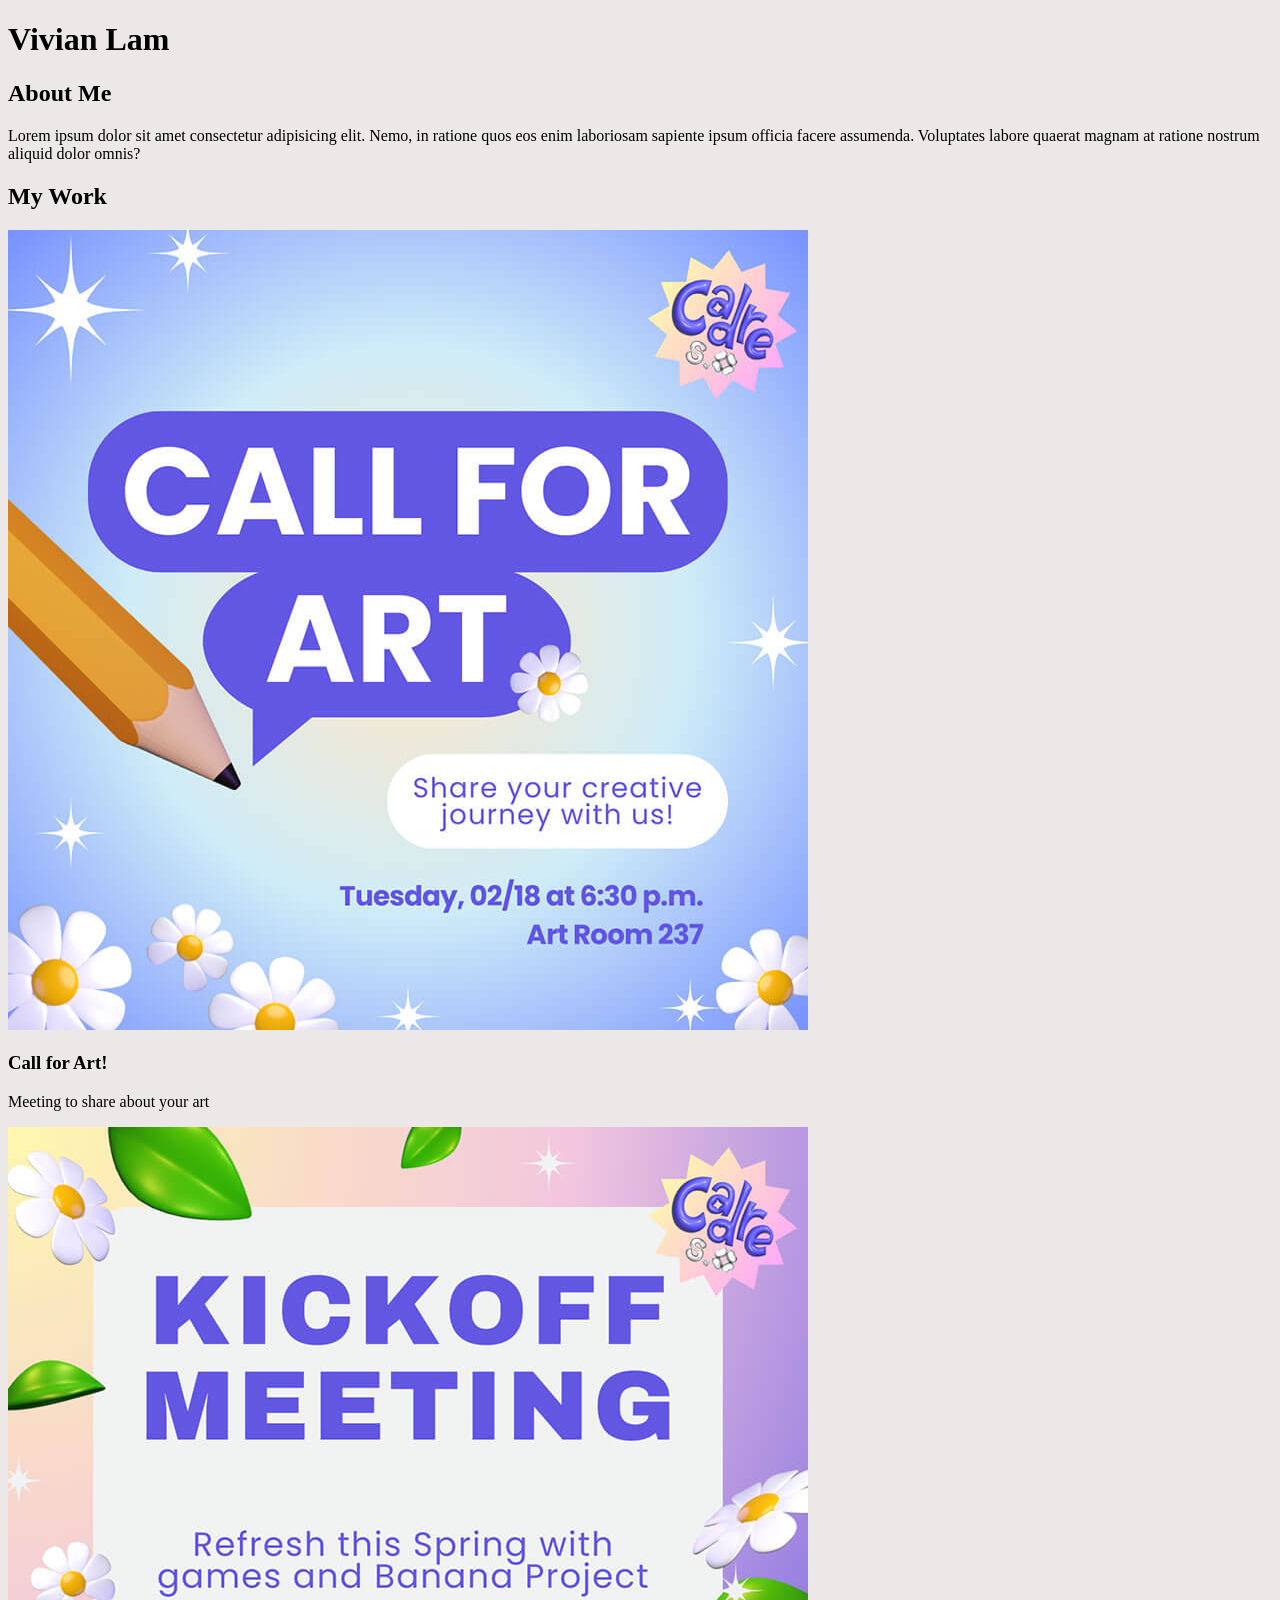
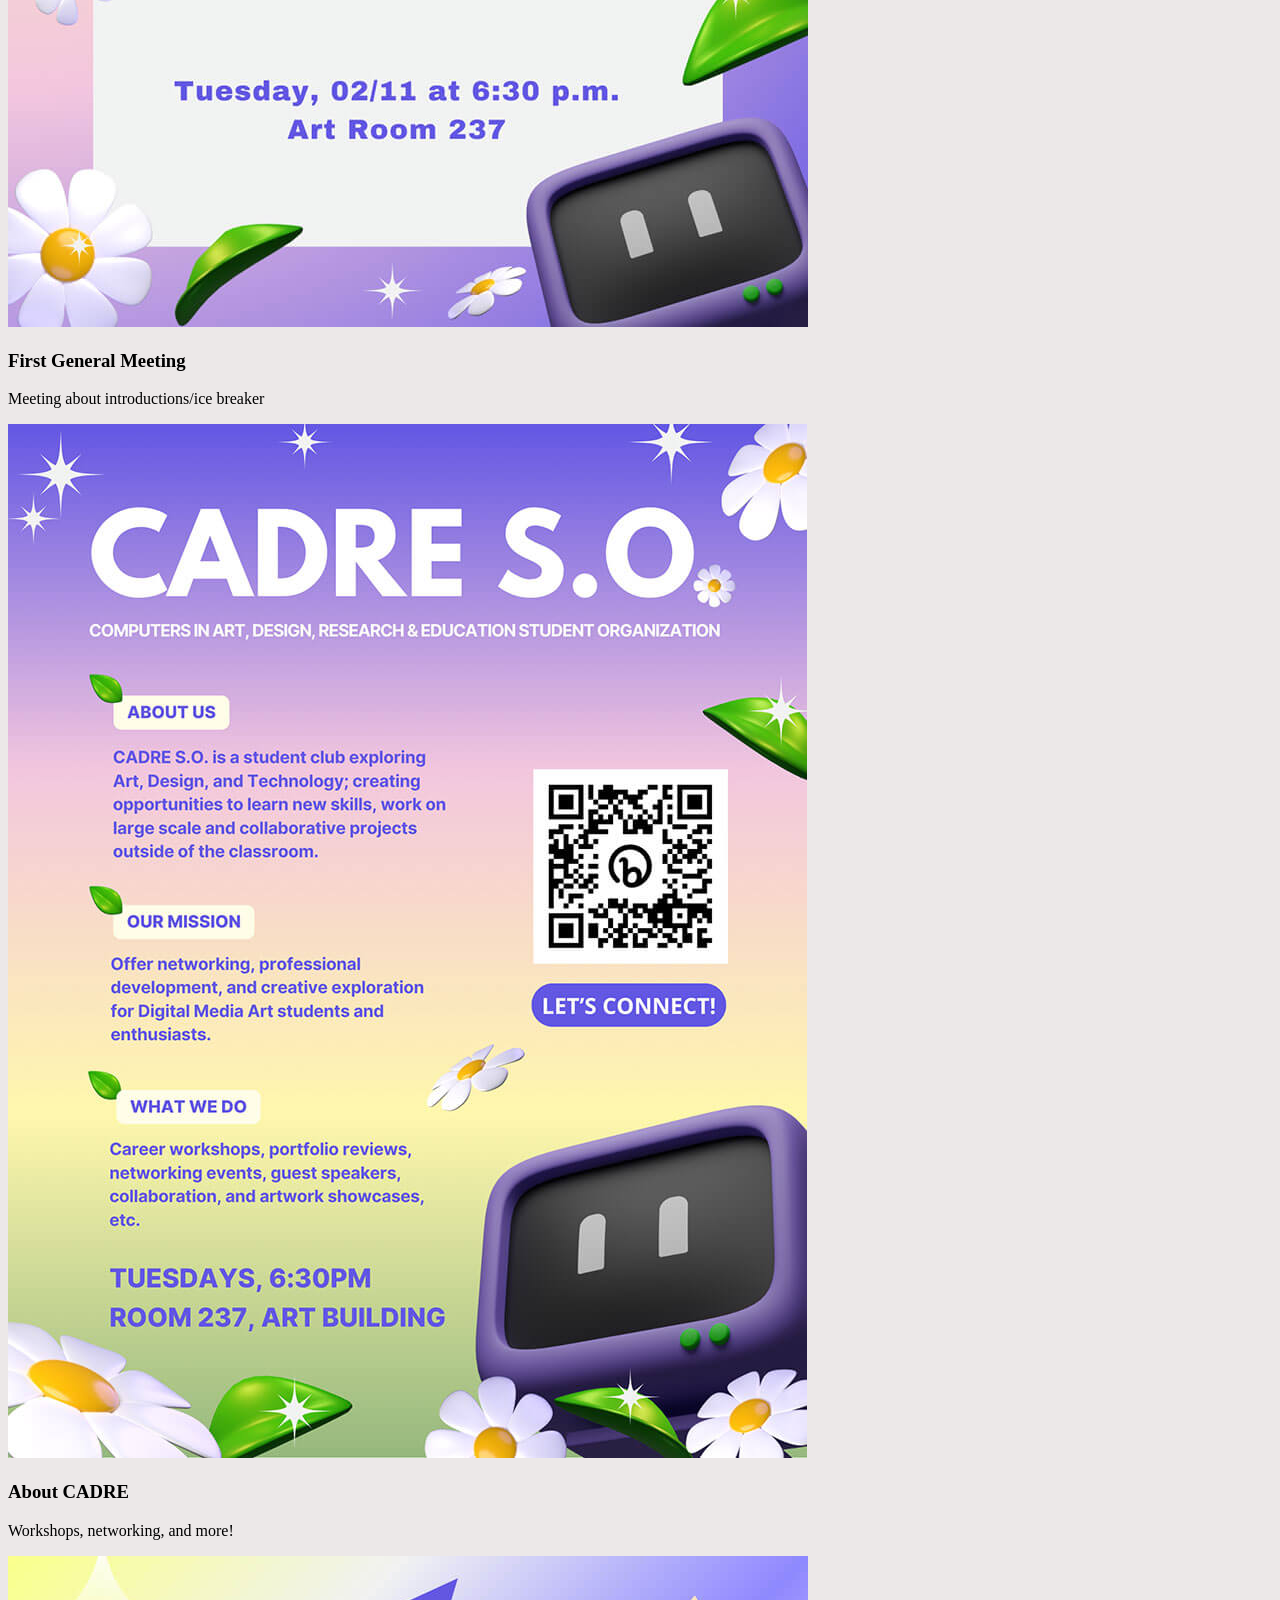
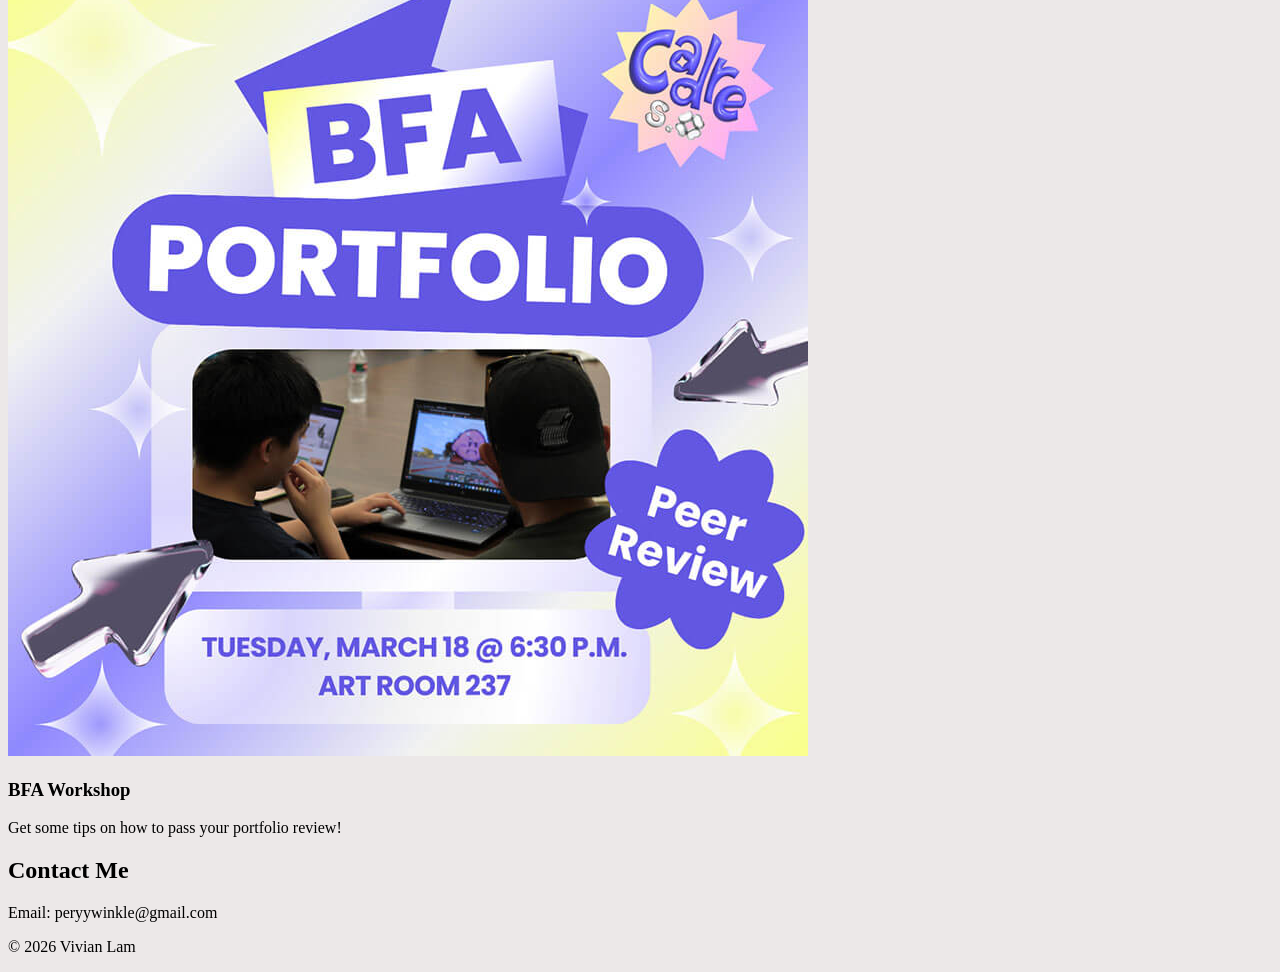
==== tutorials/03-css-single-page-portfolio/index.html @ 05f8f5ae "portfolio push" ====
<!DOCTYPE html>
<html lang="en">

<head>
    <meta charset="UTF-8" />
    <meta name="viewport" content="width=device-width, initial-scale=1.0" />
    <title>Vivian Lam | Portfolio</title>
    <link rel="stylesheet" href="css/style.css" />

    <style>
        body {
            background-color: rgb(236, 232, 232);
        }
    </style>
</head>

<body>
    <header>
        <h1>Vivian Lam</h1>
    </header>

    <main>
        <section class="about-section">
            <div class="about-content">
                <h2>About Me</h2>
                <p>
                    Lorem ipsum dolor sit amet consectetur adipisicing elit. Nemo, in ratione quos eos enim laboriosam
                    sapiente ipsum officia facere assumenda. Voluptates labore quaerat magnam at ratione nostrum aliquid
                    dolor omnis?
                </p>
            </div>
        </section>

        <section class="portfolio-section">
            <div class="portfolio-content">
                <h2>My Work</h2>
                <div class="portfolio-item">
                    <img src="images/Call-for-art.jpg" alt="Share your Art">
                    <h3>Call for Art!</h3>
                    <p>Meeting to share about your art</p>
                    <div class="portfolio-item">
                        <img src="images/Kickoff-Meeting.jpg" alt="Kick off Meeting">
                        <h3>First General Meeting</h3>
                        <p>Meeting about introductions/ice breaker</p>
                        <!-- portfolio item content here -->
                        <div class="portfolio-item">
                            <img src="images/CADRE-S.O.-SPR-25.jpg" alt="CADRE S.O Spri 2025">
                            <h3>About CADRE</h3>
                            <p>Workshops, networking, and more!</p>
                            <div class="portfolio-item">
                            <img src="images/BFA-Portfolio-Peer-Review.jpg" alt="Peer Review Meeting">
                            <h3>BFA Workshop</h3>
                            <p>Get some tips on how to pass your portfolio review!</p>
                            <!-- portfolio item content here -->
                        </div>
                    </div>
        </section>

        <section class="contact-section">
            <div class="contact-content">
                <H2>Contact Me</H2>
                <p>Email: peryywinkle@gmail.com</p>
            </div>
            <!-- contact content here -->
        </section>
    </main>

    <footer>
        <!-- footer content here -->
    <p>&copy; 2026 Vivian Lam</p>
    </footer>
</body>

</html>
---- tutorials/03-css-single-page-portfolio/css/style.css ----
body {
    background-color: rgb(0, 0, 0);
}
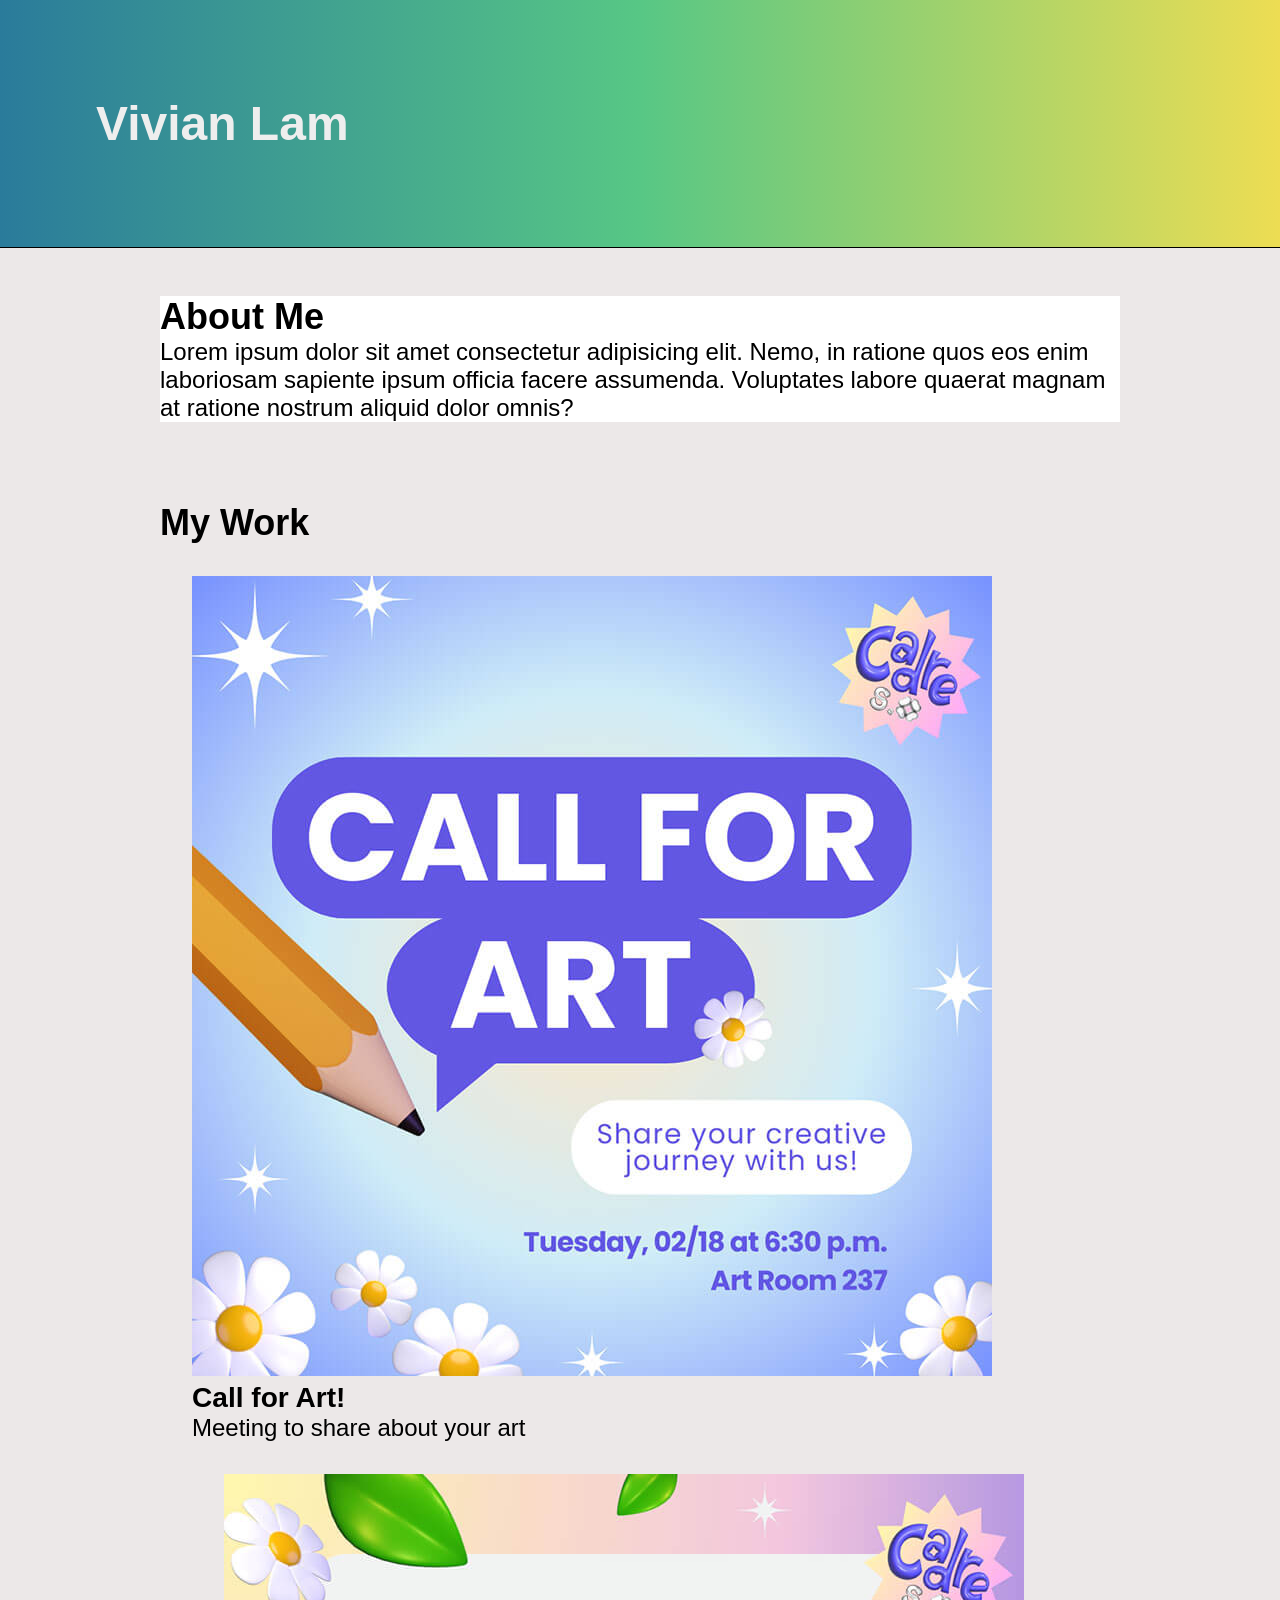
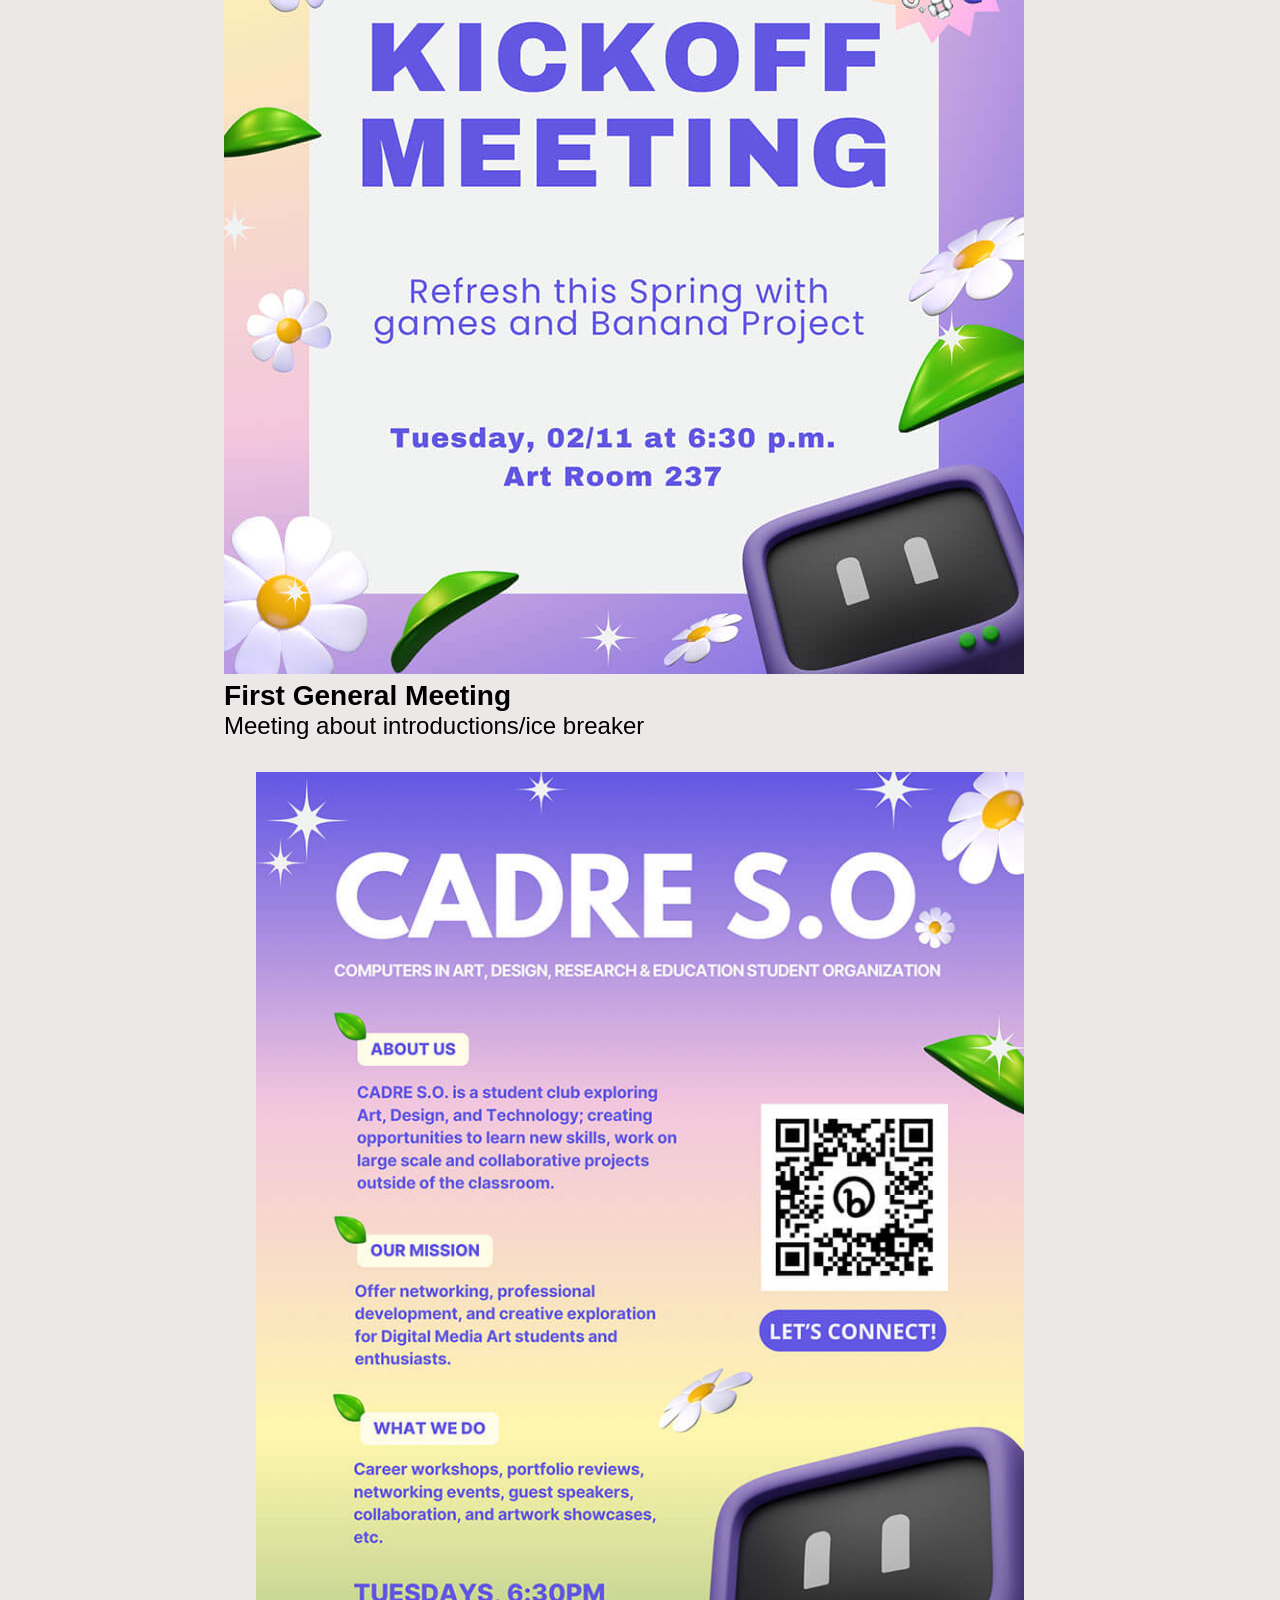
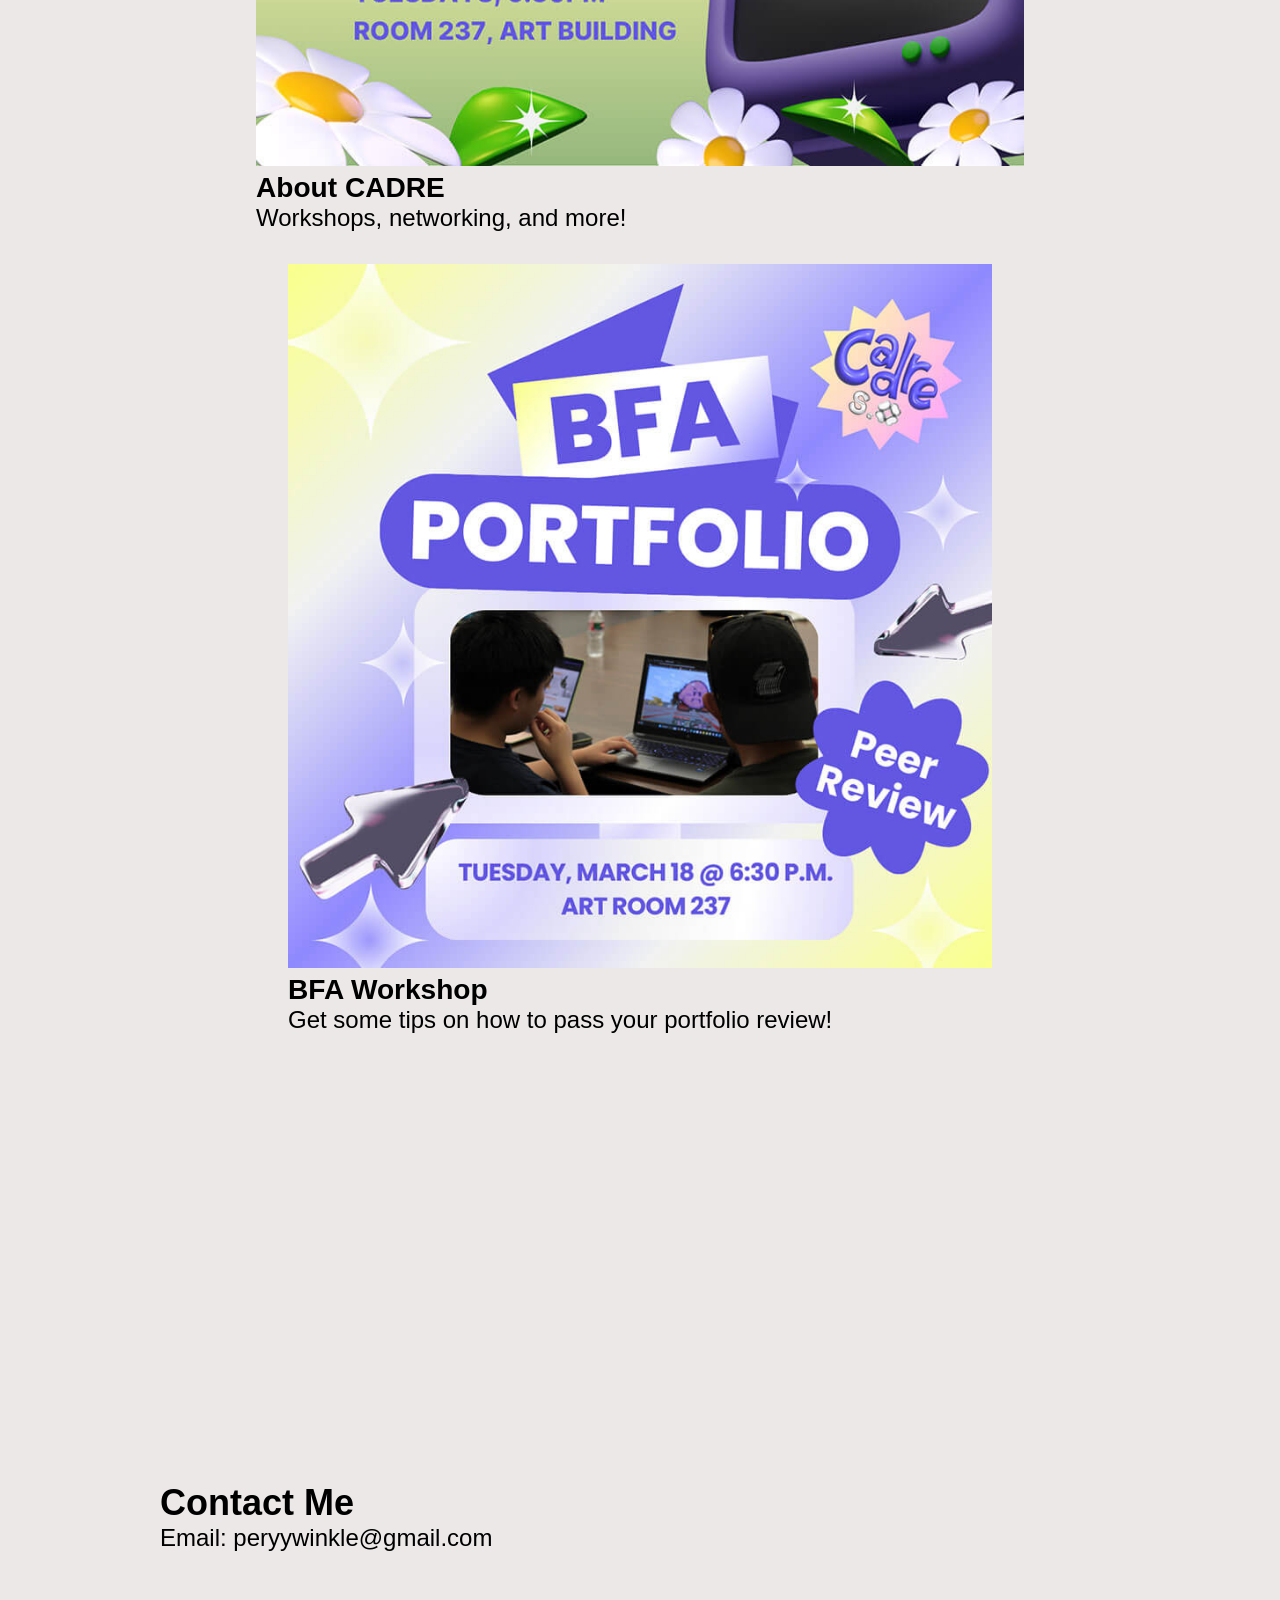
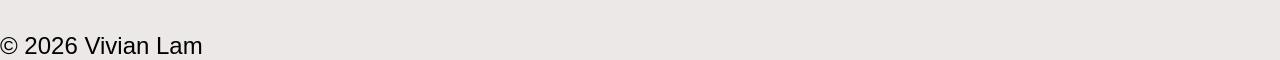
==== commit 9849dc3a: "comitt" ====
--- a/tutorials/03-css-single-page-portfolio/index.html
+++ b/tutorials/03-css-single-page-portfolio/index.html
@@ -37,6 +37,7 @@
                 <div class="portfolio-item">
                     <img src="images/Call-for-art.jpg" alt="Share your Art">
                     <h3>Call for Art!</h3>
+                    
                     <p>Meeting to share about your art</p>
                     <div class="portfolio-item">
                         <img src="images/Kickoff-Meeting.jpg" alt="Kick off Meeting">
--- a/tutorials/03-css-single-page-portfolio/css/style.css
+++ b/tutorials/03-css-single-page-portfolio/css/style.css
@@ -1,3 +1,63 @@
+/* CSS resets */
+
+* {
+    margin: 0;
+    padding: 0;
+}
+
+/* respect user font size preferences */
+html {
+    font-size: 100%;
+}
+
+/* General CSS */
 body {
-    background-color: rgb(0, 0, 0);
+    background-color: rgb(192, 184, 184);
+    font-family: Arial, Helvetica, sans-serif;
+    font-size: 1.5rem;
+
+}
+
+header {
+    padding: 6rem;
+    margin-bottom: 3rem;
+    background-color: #000000;
+    color: #eee;
+    background: #2A7B9B;
+    background: linear-gradient(90deg, rgba(42, 123, 155, 1) 0%, rgba(87, 199, 133, 1) 50%, rgba(237, 221, 83, 1) 100%);
+    border-bottom: 1px solid #000000;
+}
+
+header hi {
+    font-size: 3rem;
+}
+main {
+    max-width: 60rem;
+    margin: 2rem auto;
+}
+
+.about-section, .portfolio-section, .contact-section {
+    margin-bottom: 5rem;
+}
+
+.about-content, .portfolio-content, .contact-content {
+    max-width: 60rem;
+    margin: 2rem auto;
+}
+
+.portfolio-item {
+    margin-bottom: 5rem;
+    padding: 2rem;
+}
+
+.portfolio-item img {
+    max-width: 100%;
+    margin: 0 auto;
+}
+.about-section {
+    background-color: white
+}
+
+.portfolio-section {
+    background-color: azures
 }
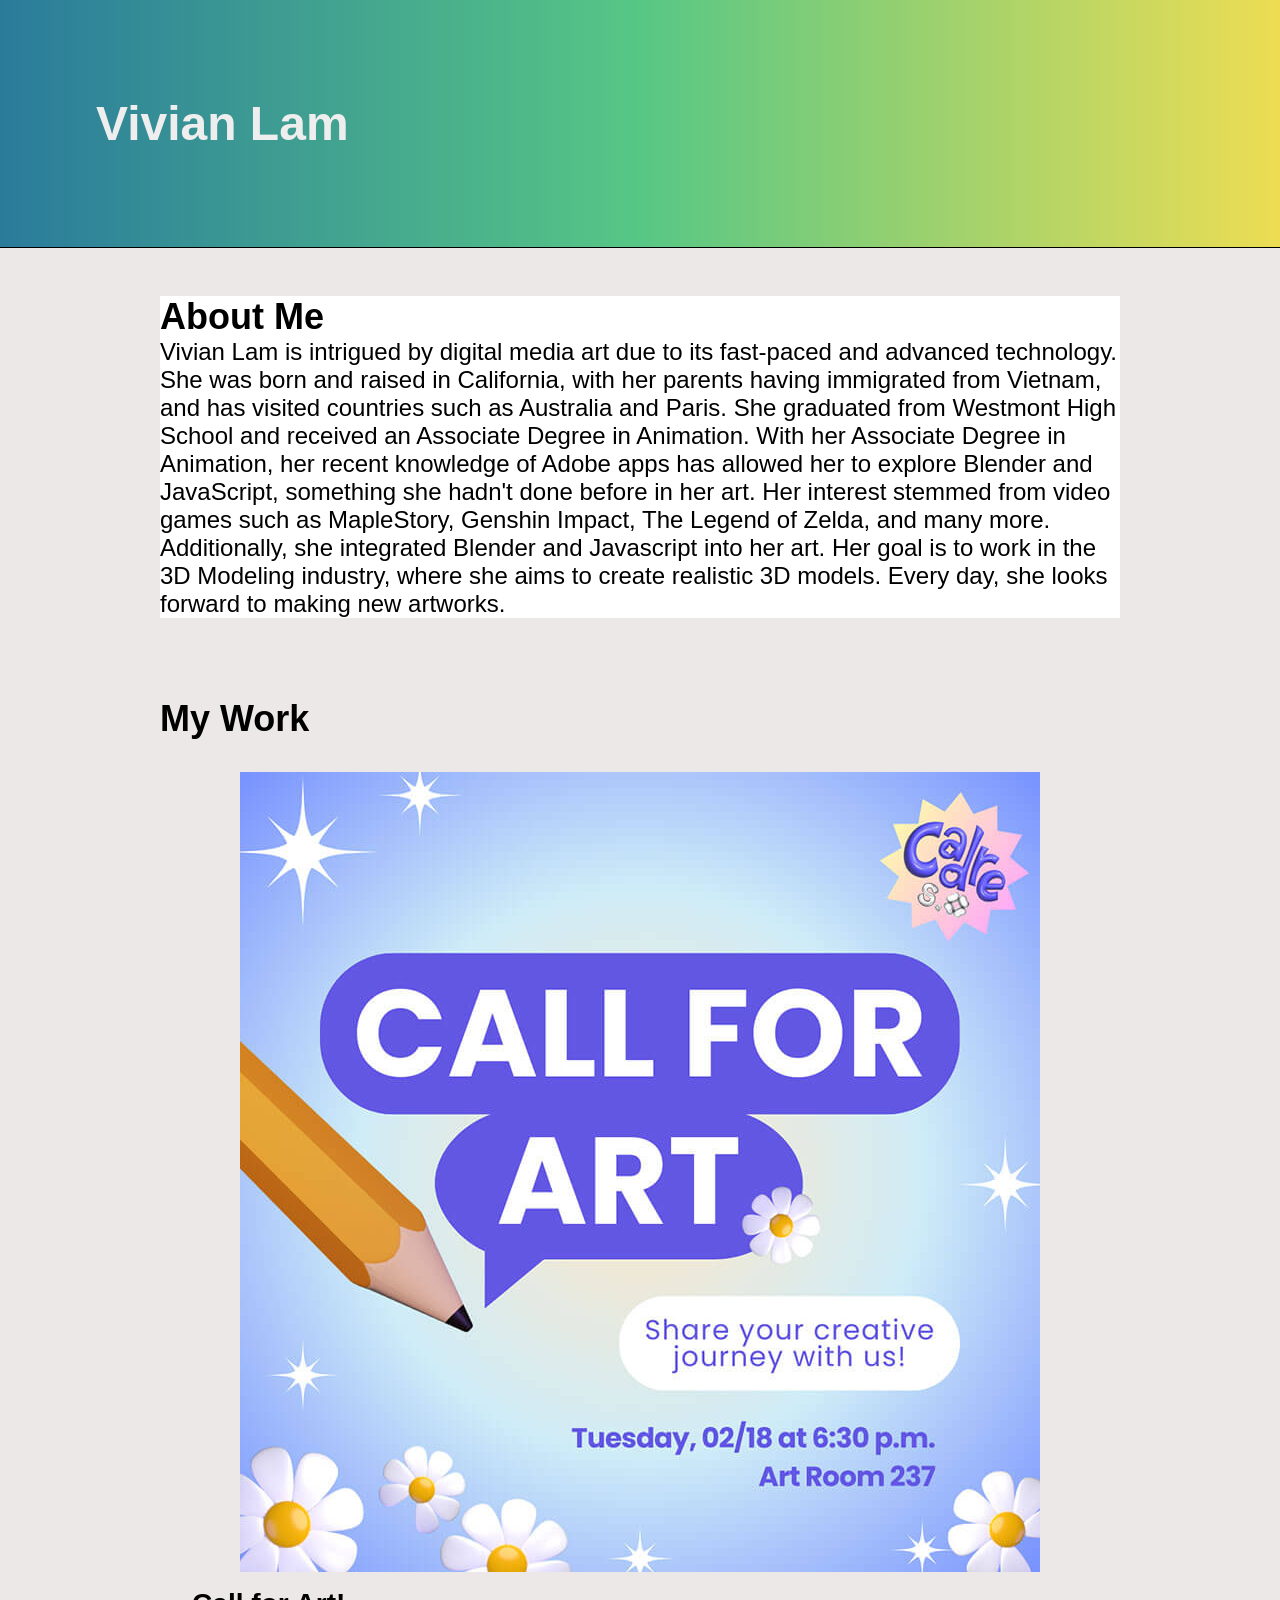
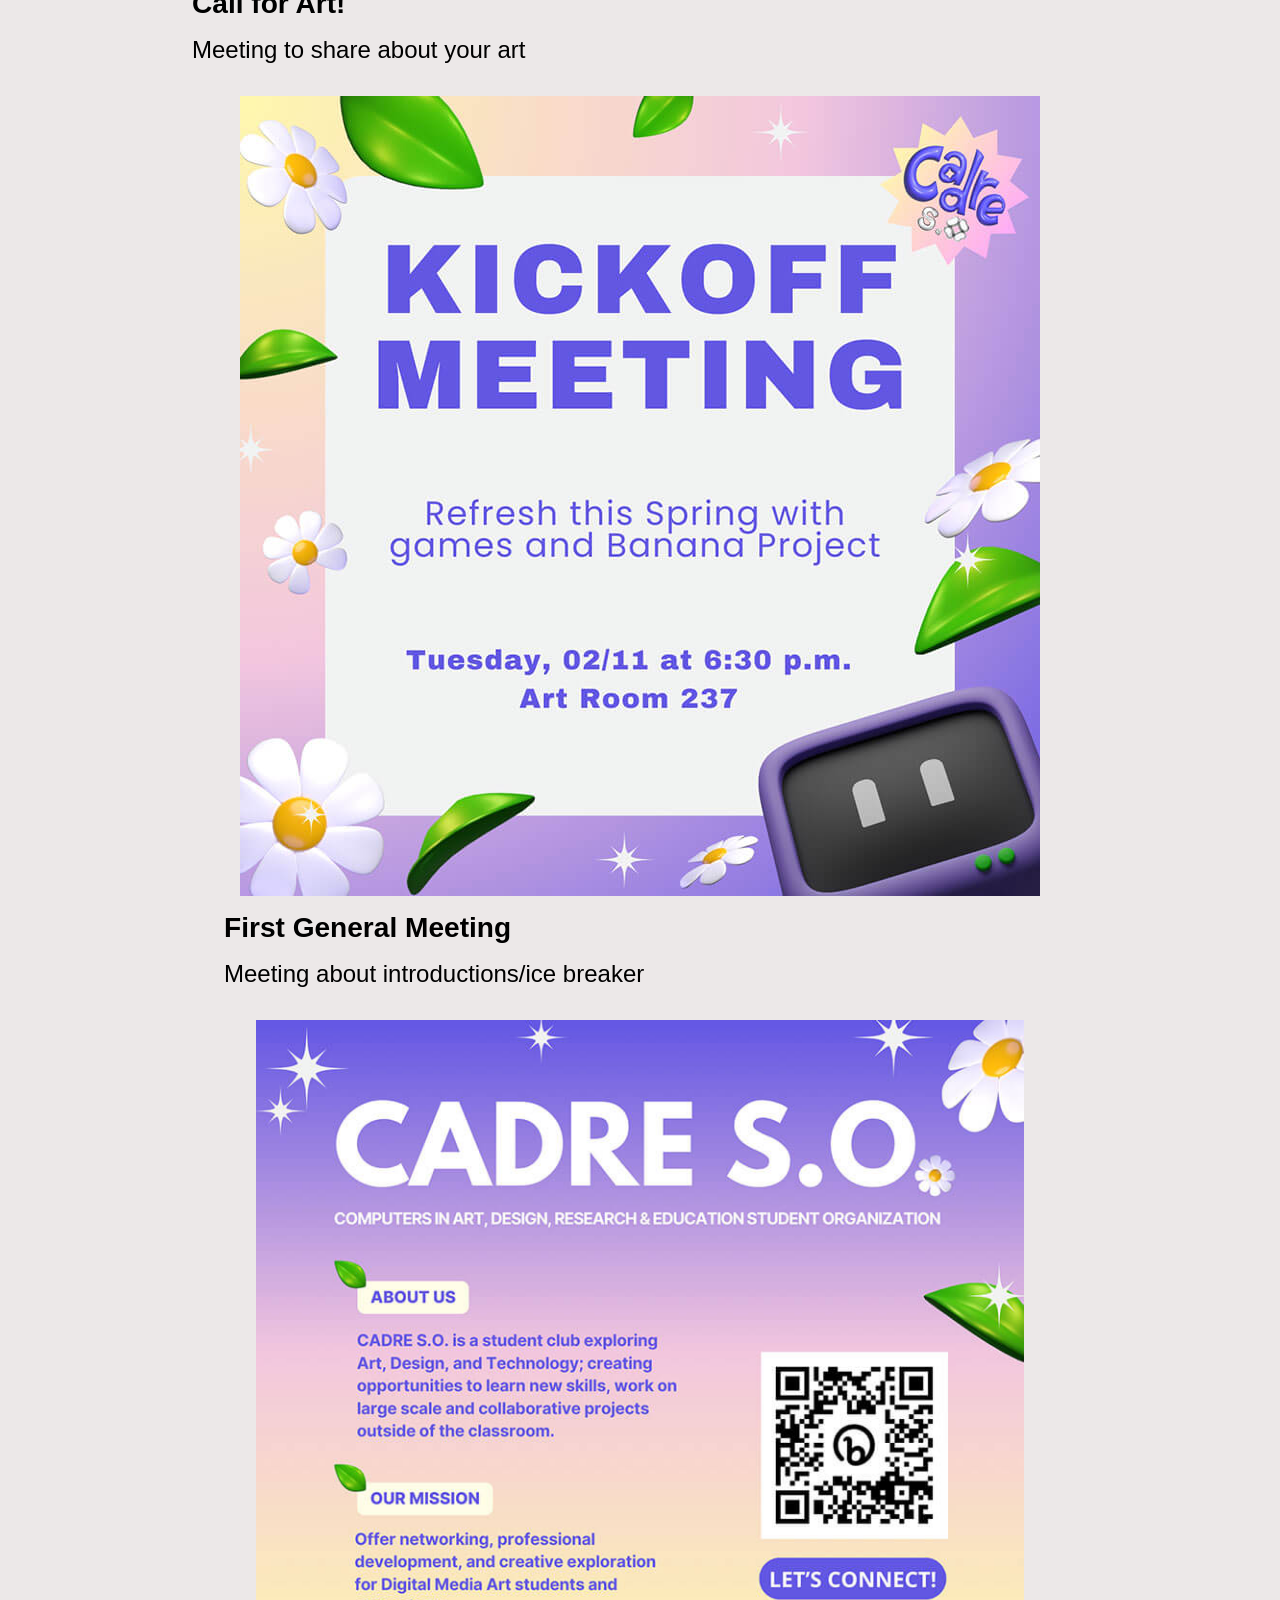
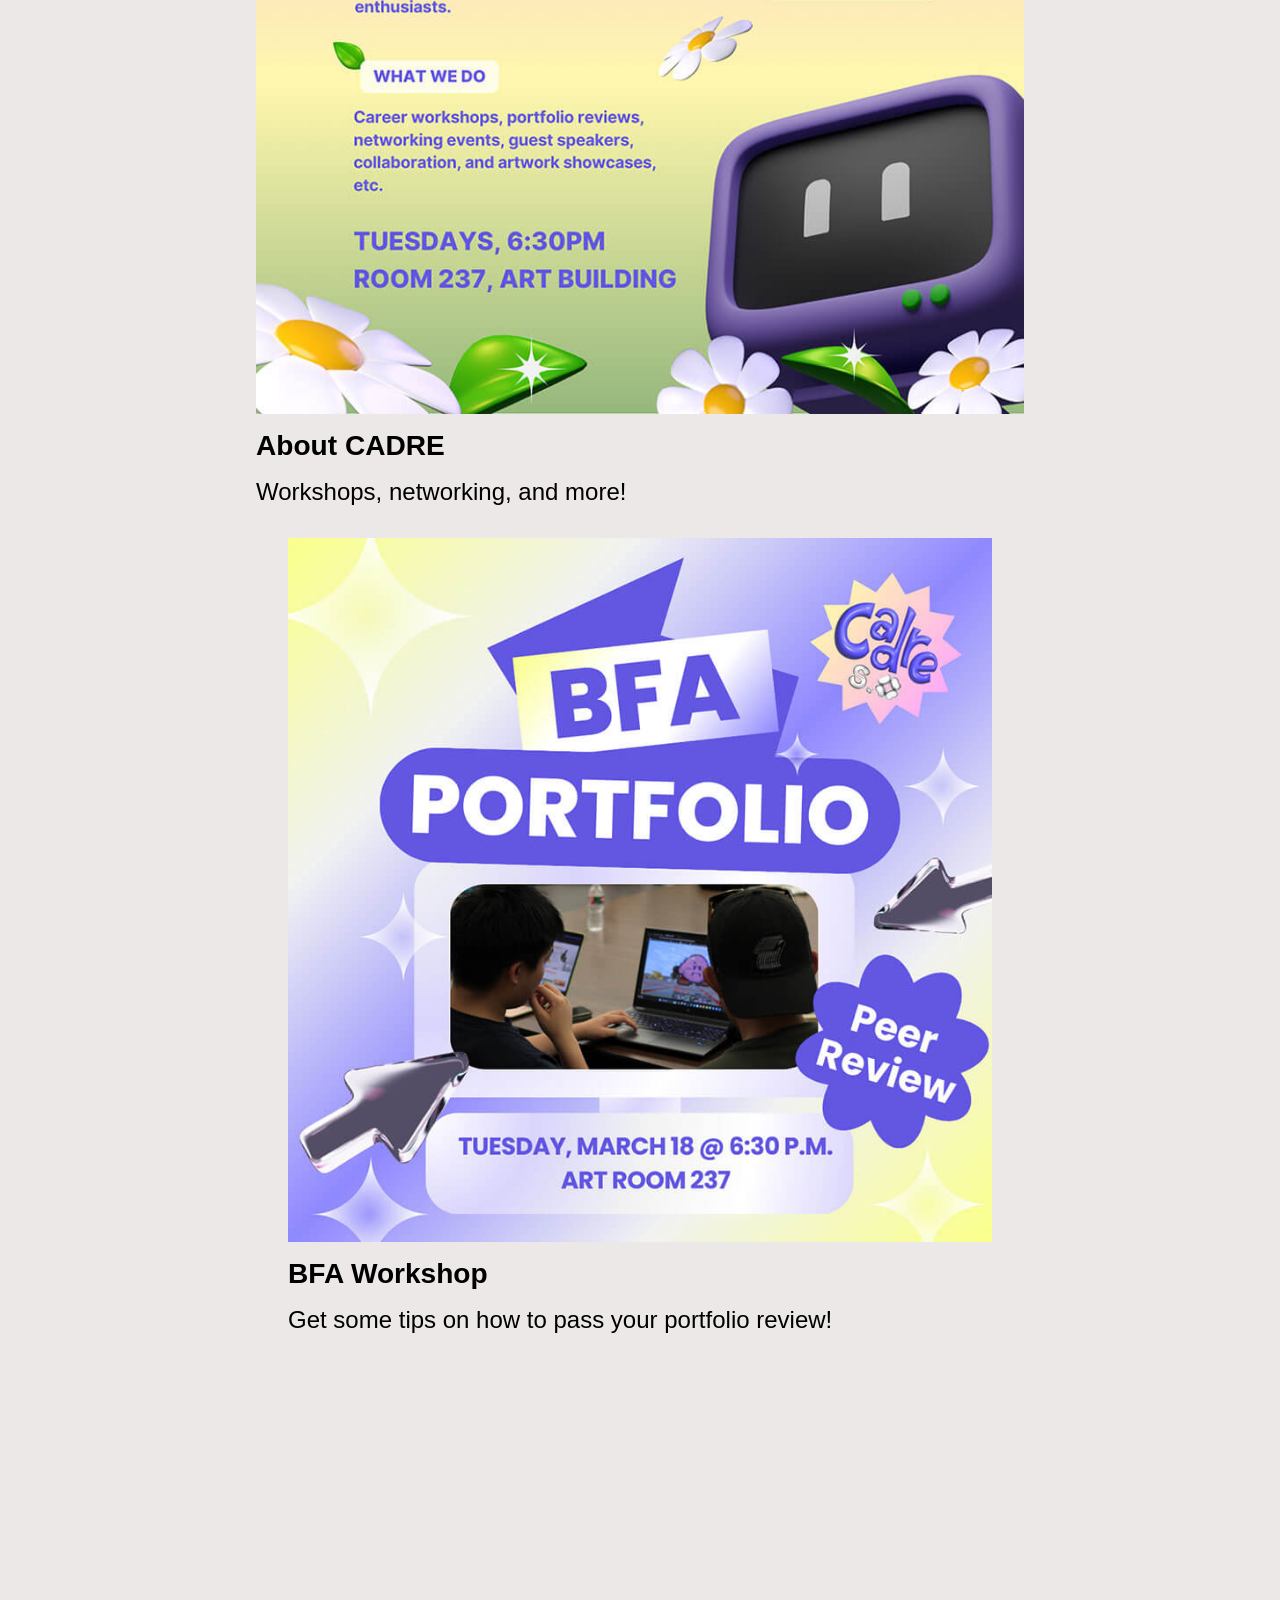
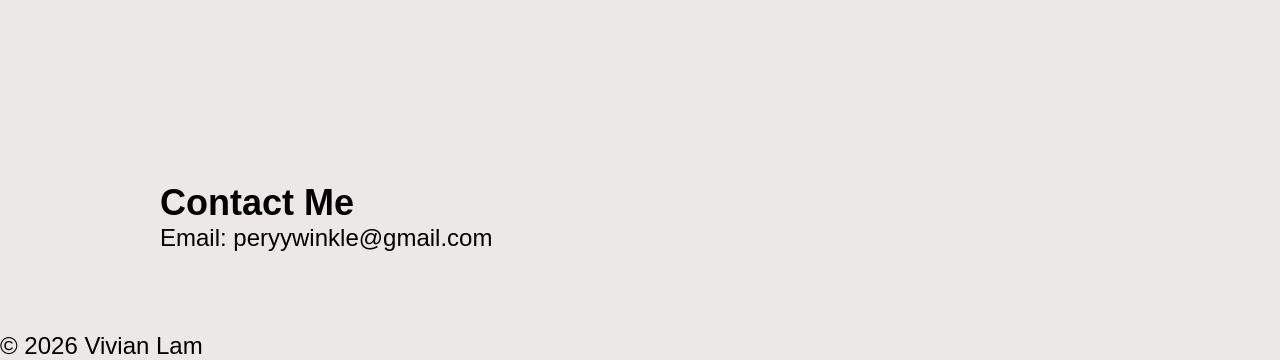
==== commit 3b2a6e82: "committ" ====
--- a/tutorials/03-css-single-page-portfolio/index.html
+++ b/tutorials/03-css-single-page-portfolio/index.html
@@ -24,9 +24,7 @@
             <div class="about-content">
                 <h2>About Me</h2>
                 <p>
-                    Lorem ipsum dolor sit amet consectetur adipisicing elit. Nemo, in ratione quos eos enim laboriosam
-                    sapiente ipsum officia facere assumenda. Voluptates labore quaerat magnam at ratione nostrum aliquid
-                    dolor omnis?
+                    Vivian Lam is intrigued by digital media art due to its fast-paced and advanced technology. She was born and raised in California, with her parents having immigrated from Vietnam, and has visited countries such as Australia and Paris. She graduated from Westmont High School and received an Associate Degree in Animation. With her Associate Degree in Animation, her recent knowledge of Adobe apps has allowed her to explore Blender and JavaScript, something she hadn't done before in her art. Her interest stemmed from video games such as MapleStory, Genshin Impact, The Legend of Zelda, and many more. Additionally, she integrated Blender and Javascript into her art. Her goal is to work in the 3D Modeling industry, where she aims to create realistic 3D models. Every day, she looks forward to making new artworks.
                 </p>
             </div>
         </section>
--- a/tutorials/03-css-single-page-portfolio/css/style.css
+++ b/tutorials/03-css-single-page-portfolio/css/style.css
@@ -53,6 +53,11 @@
 .portfolio-item img {
     max-width: 100%;
     margin: 0 auto;
+    display: block;
+}
+
+.portfolio-item h3 {
+    margin: 1rem 0;
 }
 .about-section {
     background-color: white
